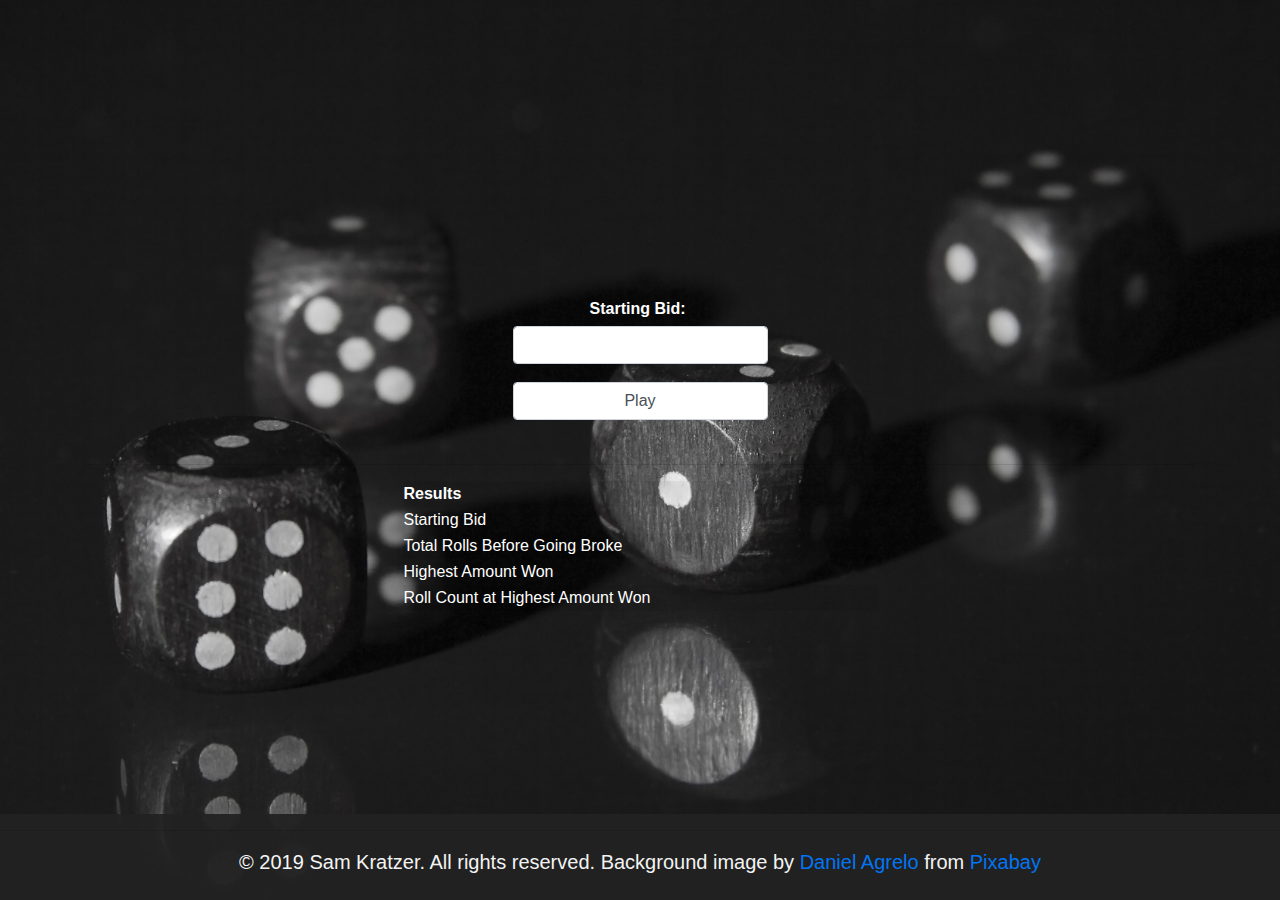
==== Lucky Sevens/index.html @ d92ccd4f "Initial upload of project files" ====
<!DOCTYPE html>

<!--
	Creator: Sam Kratzer
	Date created: 6/18/2019
	Date last modified: 6/18/2019
-->

<html lang="en">
<head>
	<!-- Required meta tags -->
	<meta charset="utf-8">
	<meta name="viewport" content="width=device-width, initial-scale=1, shrink-to-fit=no">

	<!-- CDN link copied from https://getbootstrap.com/docs/4.3/getting-started/introduction/ -->
	<link rel="stylesheet" href="https://stackpath.bootstrapcdn.com/bootstrap/4.3.1/css/bootstrap.min.css" integrity="sha384-ggOyR0iXCbMQv3Xipma34MD+dH/1fQ784/j6cY/iJTQUOhcWr7x9JvoRxT2MZw1T" crossorigin="anonymous">

	<link rel="stylesheet" href="styles/styles.css" type="text/css">
	<title>Lucky Sevens</title>
</head>

<body>
	<div class="container">
		<div class="row" style="padding-top: 300px;">
			  <div class="form-group col-3">
			    <label for="input" style="padding-right: 5px;">Starting Bid:  </label>
			    <input class="form-control" type="text" id="input" name="input" /><br />
			    <input type="submit" id=button name=button class="form-control submit-button" value="Play"><br />
			  </div>
		</div>

		<hr />

		<div class="row">
			<table class="table-striped col-5" id="results">
				<tr>
					<th>Results</th>
					<th></th>
				</tr>
				<tr>
					<td>Starting Bid</td>
					<td id="starting-bid"></td>
				</tr>

				<tr>
					<td>Total Rolls Before Going Broke</td>
					<td id="total-rolls"></td>
				</tr>

				<tr>
					<td>Highest Amount Won</td>
					<td id="highest-winnings"></td>
				</tr>

				<tr>
					<td>Roll Count at Highest Amount Won</td>
					<td id="highest-winnings-round"></td>
				</tr>
			</table>
		</div>

		<footer class="fixed-bottom">
			<hr />
			<p class="text-center lead">&copy; 2019 Sam Kratzer. All rights reserved. Background image by <a href="https://pixabay.com/users/Pixies-1021586/?utm_source=link-attribution&amp;utm_medium=referral&amp;utm_campaign=image&amp;utm_content=998682">Daniel Agrelo</a> from <a href="https://pixabay.com/?utm_source=link-attribution&amp;utm_medium=referral&amp;utm_campaign=image&amp;utm_content=998682">Pixabay</a></p>
			<!--copyright and image info here-->
		</footer>
	</div>

	<!-- CDN links copied from https://getbootstrap.com/docs/4.3/getting-started/introduction/ -->
	<!-- JQuery -->
	<script src="https://code.jquery.com/jquery-3.3.1.slim.min.js" integrity="sha384-q8i/X+965DzO0rT7abK41JStQIAqVgRVzpbzo5smXKp4YfRvH+8abtTE1Pi6jizo" crossorigin="anonymous"></script>
	<!-- Popper.js -->
	<script src="https://cdnjs.cloudflare.com/ajax/libs/popper.js/1.14.7/umd/popper.min.js" integrity="sha384-UO2eT0CpHqdSJQ6hJty5KVphtPhzWj9WO1clHTMGa3JDZwrnQq4sF86dIHNDz0W1" crossorigin="anonymous"></script>
	<!-- Bootstrap JS -->
	<script src="https://stackpath.bootstrapcdn.com/bootstrap/4.3.1/js/bootstrap.min.js" integrity="sha384-JjSmVgyd0p3pXB1rRibZUAYoIIy6OrQ6VrjIEaFf/nJGzIxFDsf4x0xIM+B07jRM" crossorigin="anonymous"></script>

	<script src="js/main.js"></script>
</body>
</html>
---- Lucky Sevens/styles/styles.css ----
/*
	Creator: Sam Kratzer
	Date created: 6/18/2019
	Date last modified: 6/18/2019
*/

body {
	color: #ffffff;

	background-color: #ffffff;
	background-image: url(images/dice.jpg);
	background-size: cover;
	background-attachment: fixed;
	background-position: center; /* Center the image */
 	background-repeat: no-repeat; /* Do not repeat the image */
}

footer p {
	padding: 0px;
	margin: 8px;
}

footer {
	background-color: #222222;
	padding-top: 0px;
	padding-bottom: 15px;
	width: 100%;
	margin-top: 0px;
	opacity: 0.95;
}

table {
	border: none;
	margin: auto;
	padding: 10px;
}

.form-group {
	text-align: center;
	margin: auto;
	line-height: 18px;
	padding-bottom: 10px;
}

legend, label {
	font-size: 16px;
	font-weight: 575;
	font: "helvetica";
}
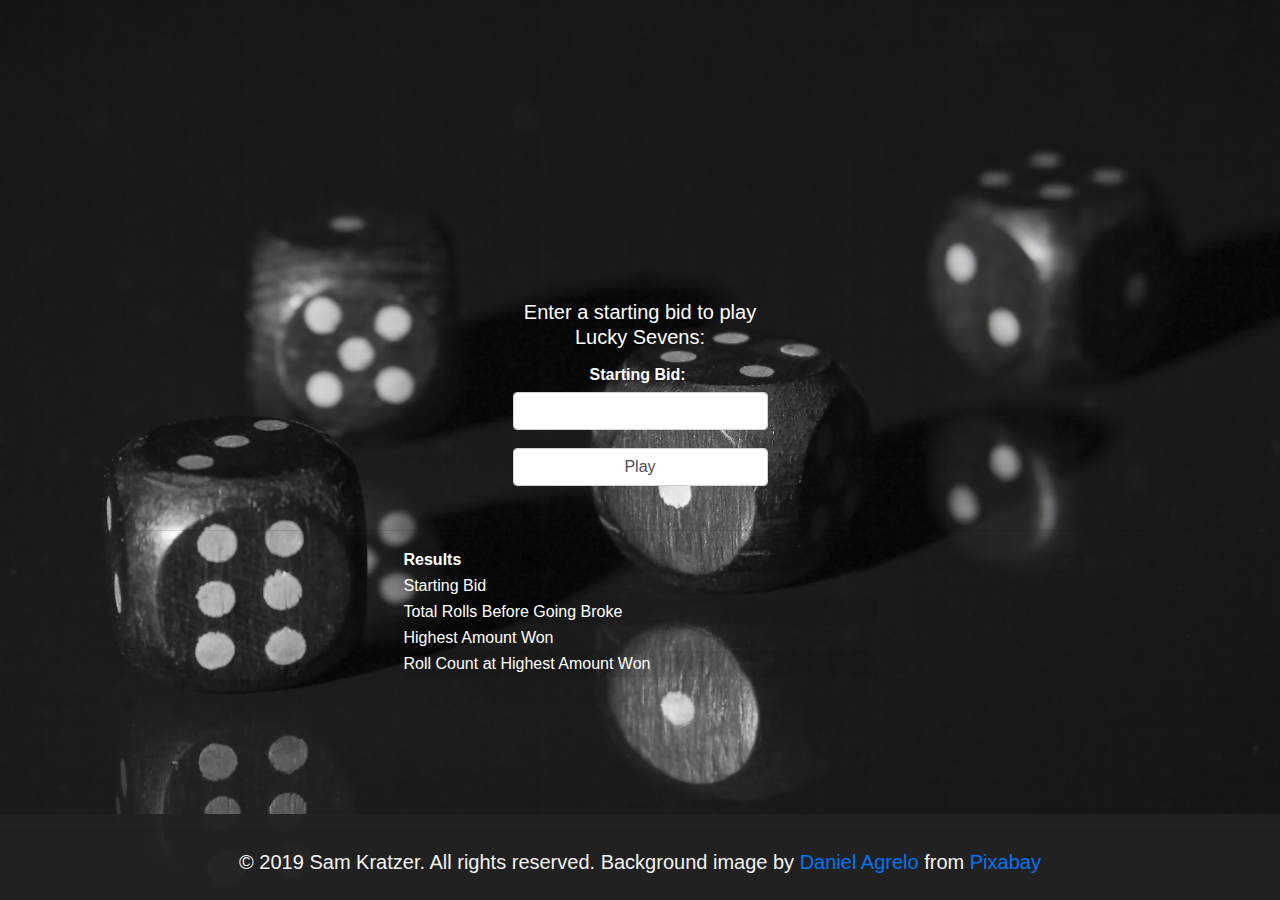
==== commit 214c4181: "final edits" ====
--- a/Lucky Sevens/index.html
+++ b/Lucky Sevens/index.html
@@ -23,6 +23,7 @@
 	<div class="container">
 		<div class="row" style="padding-top: 300px;">
 			  <div class="form-group col-3">
+			  	<p class="lead" style="line-height: 25px;">Enter a starting bid to play Lucky Sevens:</p>
 			    <label for="input" style="padding-right: 5px;">Starting Bid:  </label>
 			    <input class="form-control" type="text" id="input" name="input" /><br />
 			    <input type="submit" id=button name=button class="form-control submit-button" value="Play"><br />
